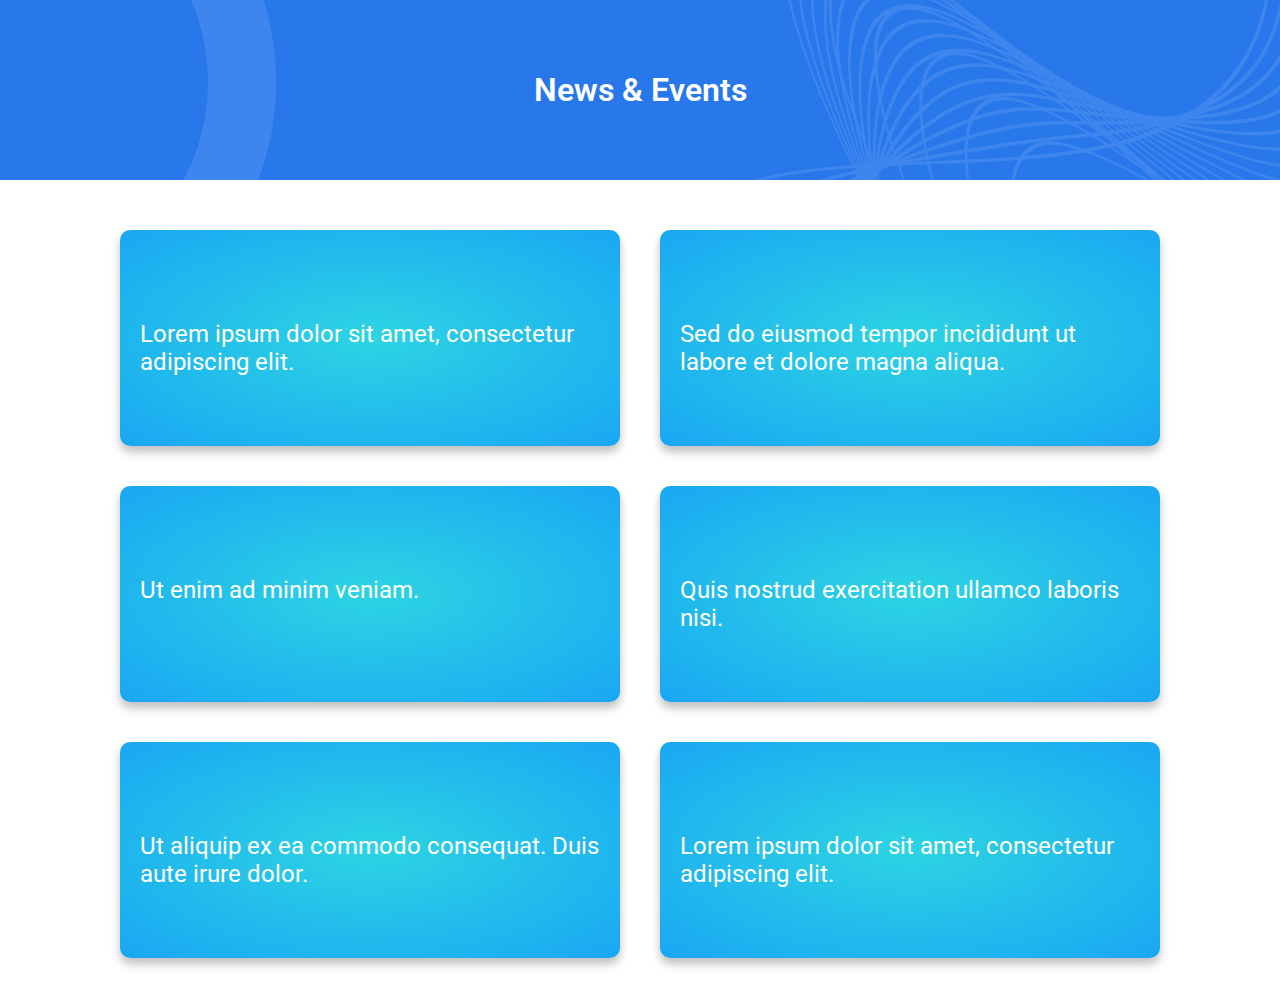
==== news.html @ 55daa86a "ZODIACK3k Magic!!" ====
<!DOCTYPE html>
<html lang="en">
<head>
    <meta charset="UTF-8">
    <meta http-equiv="X-UA-Compatible" content="IE=edge">
    <meta name="viewport" content="width=device-width, initial-scale=1.0">
    <title>News & Events</title>
    <link rel="stylesheet" href="info.css">
    <link rel="stylesheet" href="newscss.css">
</head>
<body>
    <div class="container">
        <div class="heading_container">
            <div class="main_heading">News & Events</div>
        </div>
        <div class="body_container">
            <div class="main-container">
                <div class="cards">
                  <div class="card card-1">
                    <!-- <div class="card__icon"><i class="fas fa-bolt"></i></div> -->
                    <!-- <p class="card__exit"><i class="fas fa-times"></i></p> -->
                    <h2 class="card__title">Lorem ipsum dolor sit amet, consectetur adipiscing elit.</h2>
                    <p class="card__apply">
                    </p>
                  </div>
                  <div class="card card-2">
                    <!-- <div class="card__icon"><i class="fas fa-bolt"></i></div> -->
                    <!-- <p class="card__exit"><i class="fas fa-times"></i></p> -->
                    <h2 class="card__title">Sed do eiusmod tempor incididunt ut labore et dolore magna aliqua.</h2>
                    <p class="card__apply">
                    </p>
                  </div>
                  <div class="card card-3">
                    <!-- <div class="card__icon"><i class="fas fa-bolt"></i></div> -->
                    <!-- <p class="card__exit"><i class="fas fa-times"></i></p> -->
                    <h2 class="card__title">Ut enim ad minim veniam.</h2>
                    <p class="card__apply">
                    </p>
                  </div>
                  <div class="card card-4">
                    <!-- <div class="card__icon"><i class="fas fa-bolt"></i></div> -->
                    <!-- <p class="card__exit"><i class="fas fa-times"></i></p> -->
                    <h2 class="card__title">Quis nostrud exercitation ullamco laboris nisi.</h2>
                    <p class="card__apply">
                    </p>
                  </div>
                  <div class="card card-5">
                    <!-- <div class="card__icon"><i class="fas fa-bolt"></i></div> -->
                    <!-- <p class="card__exit"><i class="fas fa-times"></i></p> -->
                    <h2 class="card__title">Ut aliquip ex ea commodo consequat. Duis aute irure dolor.</h2>
                    <p class="card__apply">
                    </p>
                  </div>
                  <div class="card card-1">
                    <!-- <div class="card__icon"><i class="fas fa-bolt"></i></div> -->
                    <!-- <p class="card__exit"><i class="fas fa-times"></i></p> -->
                    <h2 class="card__title">Lorem ipsum dolor sit amet, consectetur adipiscing elit.</h2>
                    <p class="card__apply">
                    </p>
                  </div>
                </div>
              </div>
    </div>
</body>
</html>
---- info.css ----
@import url('https://fonts.googleapis.com/css2?family=Roboto:ital,wght@0,300;1,300&display=swap');

*{
    margin: 0px;
    padding: 0px;
    overflow-x: hidden;
}

body{
    font-family: 'Roboto', sans-serif;

}

.container{
    display: flex;
    flex-direction: column;
    justify-content: center;
    width: 100vw;

}

.heading_container{
    height: 20vh;
    width: 100vw;
    align-items: center;
    display: flex;
    justify-content: center;
    background-image: url(/hero-bg.png);
    color: white;
}

.main_heading {
    font-size: 2rem;
    font-weight: 600;
}

.hostel{
    width: 100vw;
    padding-top: 1.2rem;
}

.hostel_body {
    display: flex;
    flex-direction: row;
    align-items: center;
    width: 100%;
    justify-content: space-around;
}

.hostel_info{
    padding-bottom: 0.6rem;
    margin-left: 1.2rem;
}

.hostel_info > label {
    font-size: 1.4rem;
    font-weight: 600;
    padding-left: 0.7rem;
    padding-top: 0.7rem;
}

.hostel_body > img  {
    width: 500px;
    height: 300px;
    padding: 0.6rem;
    border-radius: 1rem;
}


.room_info{
    margin-top: 2rem;
}

.mess_body{
    display: flex;
    flex-direction: column;
    justify-content: center;
    align-items: center;
    width: 100%;
}

.mess_top_body > img {
    width: 420px;
    height: 260px;
    padding: 0.6rem;
    border-radius: 1rem;
    padding-left: 2rem;
    padding-right: 2rem;
    
}
.mess_bottom_body > img{
    width: 420px;
    height: 260px;
    padding: 0.6rem;
    border-radius: 1rem;

}

.mess_bottom_body {
    padding-top: 2rem;
    display: flex;
    justify-content: space-evenly;
    align-items: center;
    width: 100%;
}

.mess_top_body {
    display: flex;
    justify-content: center;
    align-items: center;
    width: 100%;
}
---- newscss.css ----
* {
    margin: 0;
    padding: 0;
    box-sizing: border-box;
  }
  
  body {
    font-family: -apple-system, BlinkMacSystemFont, "Segoe UI", Roboto, Helvetica,
      Arial, sans-serif, "Apple Color Emoji", "Segoe UI Emoji", "Segoe UI Symbol";
  }
  
  .main-container {
    padding: 30px;
  }
  
  /* HEADING */
  
  .heading {
    text-align: center;
  }
  
  .heading__title {
    font-weight: 600;
  }
  
  .heading__credits {
    margin: 10px 0px;
    color: #888888;
    font-size: 25px;
    transition: all 0.5s;
  }
  
  .heading__link {
    text-decoration: none;
  }
  
  .heading__credits .heading__link {
    color: inherit;
  }
  
  /* CARDS */
  
  .cards {
    display: flex;
    flex-wrap: wrap;
    justify-content: space-between;
  }
  
  .card {
    margin: 20px;
    padding: 20px;
    width: 500px;
    min-height: 200px;
    display: grid;
    grid-template-rows: 20px 50px 1fr 50px;
    border-radius: 10px;
    box-shadow: 0px 6px 10px rgba(0, 0, 0, 0.25);
    transition: all 0.2s;
  }
  
  .card:hover {
    box-shadow: 0px 6px 10px rgba(0, 0, 0, 0.4);
    transform: scale(1.01);
  }
  
  .card__link,
  .card__exit,
  .card__icon {
    position: relative;
    text-decoration: none;
    color: rgba(255, 255, 255, 0.9);
  }
  
  .card__link::after {
    position: absolute;
    top: 25px;
    left: 0;
    content: "";
    width: 0%;
    height: 3px;
    background-color: rgba(255, 255, 255, 0.6);
    transition: all 0.5s;
  }
  
  .card__link:hover::after {
    width: 100%;
  }
  
  .card__exit {
    grid-row: 1/2;
    justify-self: end;
  }
  
  .card__icon {
    grid-row: 2/3;
    font-size: 30px;
  }
  
  .card__title {
    grid-row: 3/4;
    font-weight: 400;
    color: #ffffff;
  }
  
  .card__apply {
    grid-row: 4/5;
    align-self: center;
  }
  
  /* CARD BACKGROUNDS */
  
  .card-1 {
    background: radial-gradient(#2dd4e3, #19a7f3);
  }
  
  .card-2 {
    background: radial-gradient(#2dd4e3, #19a7f3);
  }
  
  .card-3 {
    background: radial-gradient(#2dd4e3, #19a7f3);
  }
  
  .card-4 {
    background: radial-gradient(#2dd4e3, #19a7f3);
  }
  
  .card-5 {
    background: radial-gradient(#2dd4e3, #19a7f3);
  }
  
  /* RESPONSIVE */
  
  @media (max-width: 1600px) {
    .cards {
      justify-content: center;
    }
  }
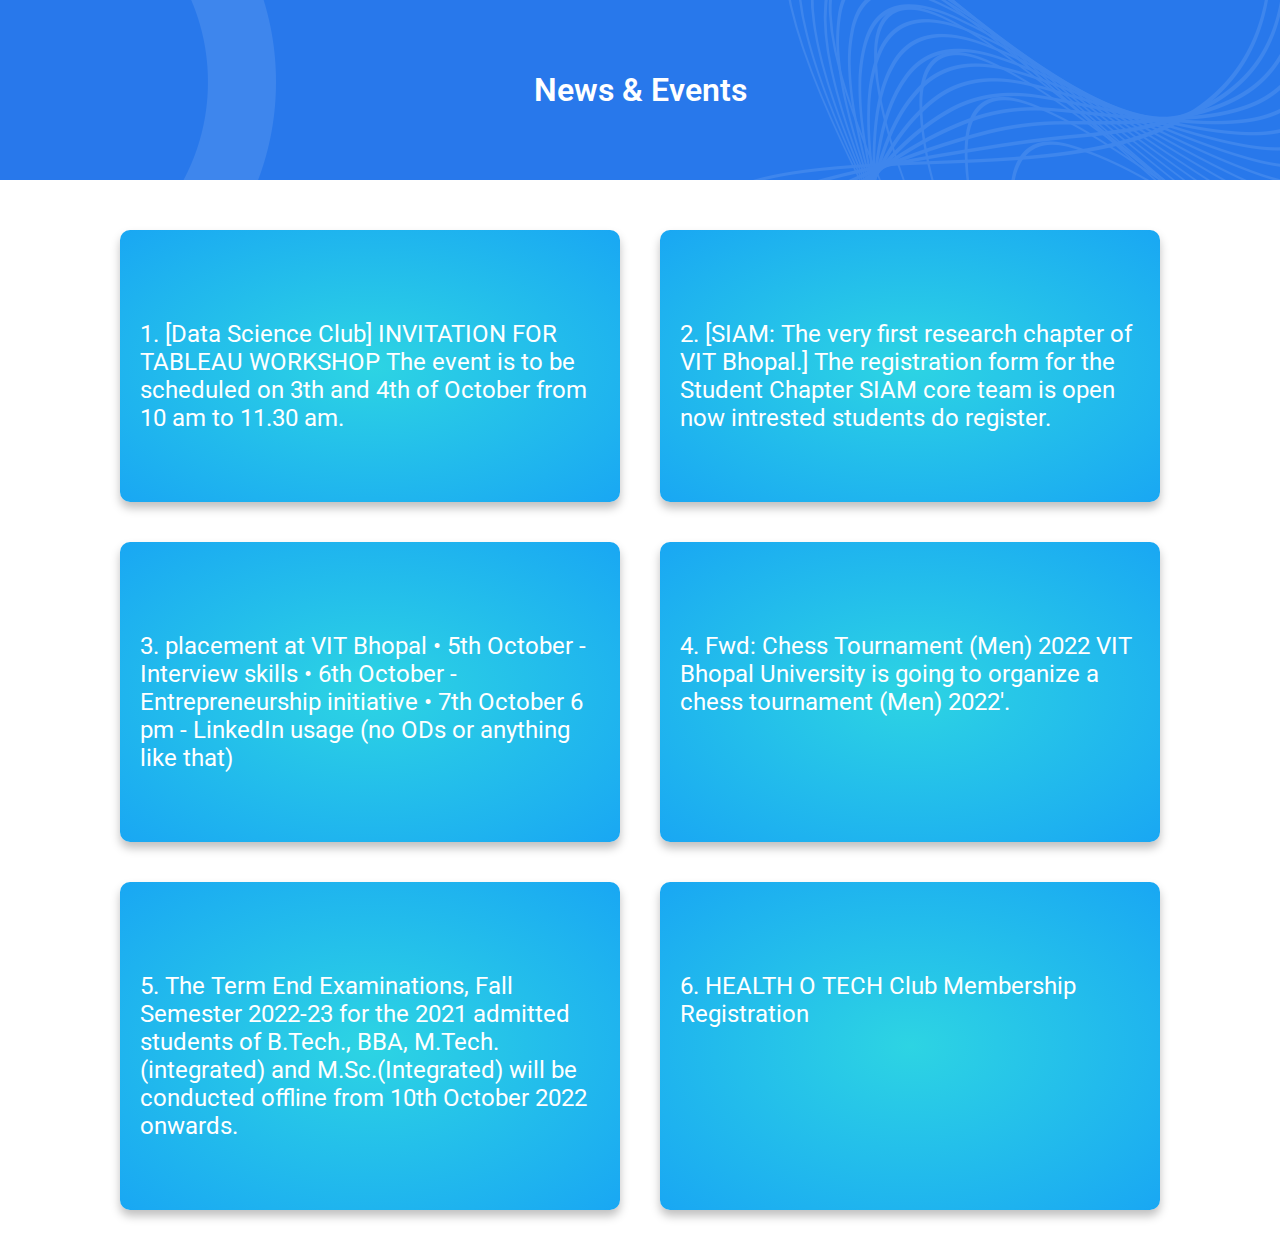
==== commit 05c407d2: "card__title" ====
--- a/news.html
+++ b/news.html
@@ -19,42 +19,51 @@
                   <div class="card card-1">
                     <!-- <div class="card__icon"><i class="fas fa-bolt"></i></div> -->
                     <!-- <p class="card__exit"><i class="fas fa-times"></i></p> -->
-                    <h2 class="card__title">Lorem ipsum dolor sit amet, consectetur adipiscing elit.</h2>
+                    <h2 class="card__title">1.	[Data Science Club] INVITATION FOR TABLEAU WORKSHOP 
+                      The event is to be scheduled on 3th and 4th of October from 10 am to 11.30 am.
+                      </h2>
                     <p class="card__apply">
                     </p>
                   </div>
                   <div class="card card-2">
                     <!-- <div class="card__icon"><i class="fas fa-bolt"></i></div> -->
                     <!-- <p class="card__exit"><i class="fas fa-times"></i></p> -->
-                    <h2 class="card__title">Sed do eiusmod tempor incididunt ut labore et dolore magna aliqua.</h2>
+                    <h2 class="card__title">2.	[SIAM: The very first research chapter of VIT Bhopal.]
+                      The registration  form for the Student Chapter SIAM core team  is open now intrested students do register. 
+                      </h2>
                     <p class="card__apply">
                     </p>
                   </div>
                   <div class="card card-3">
                     <!-- <div class="card__icon"><i class="fas fa-bolt"></i></div> -->
                     <!-- <p class="card__exit"><i class="fas fa-times"></i></p> -->
-                    <h2 class="card__title">Ut enim ad minim veniam.</h2>
+                    <h2 class="card__title">3.  placement at VIT Bhopal
+                      •	5th October - Interview skills 
+                      •	6th October - Entrepreneurship initiative 
+                      •	7th October 6 pm - LinkedIn usage (no ODs or anything like that)</h2>
                     <p class="card__apply">
                     </p>
                   </div>
                   <div class="card card-4">
                     <!-- <div class="card__icon"><i class="fas fa-bolt"></i></div> -->
                     <!-- <p class="card__exit"><i class="fas fa-times"></i></p> -->
-                    <h2 class="card__title">Quis nostrud exercitation ullamco laboris nisi.</h2>
+                    <h2 class="card__title">4.	Fwd: Chess Tournament (Men) 2022
+                      VIT Bhopal University is going to organize a chess tournament (Men) 2022'.
+                      </h2>
                     <p class="card__apply">
                     </p>
                   </div>
                   <div class="card card-5">
                     <!-- <div class="card__icon"><i class="fas fa-bolt"></i></div> -->
                     <!-- <p class="card__exit"><i class="fas fa-times"></i></p> -->
-                    <h2 class="card__title">Ut aliquip ex ea commodo consequat. Duis aute irure dolor.</h2>
+                    <h2 class="card__title">5. The Term End Examinations, Fall Semester 2022-23 for the 2021 admitted students of B.Tech., BBA, M.Tech.(integrated) and M.Sc.(Integrated) will be conducted offline from 10th October 2022 onwards.</h2>
                     <p class="card__apply">
                     </p>
                   </div>
                   <div class="card card-1">
                     <!-- <div class="card__icon"><i class="fas fa-bolt"></i></div> -->
                     <!-- <p class="card__exit"><i class="fas fa-times"></i></p> -->
-                    <h2 class="card__title">Lorem ipsum dolor sit amet, consectetur adipiscing elit.</h2>
+                    <h2 class="card__title">6. HEALTH O TECH Club Membership Registration</h2>
                     <p class="card__apply">
                     </p>
                   </div>
